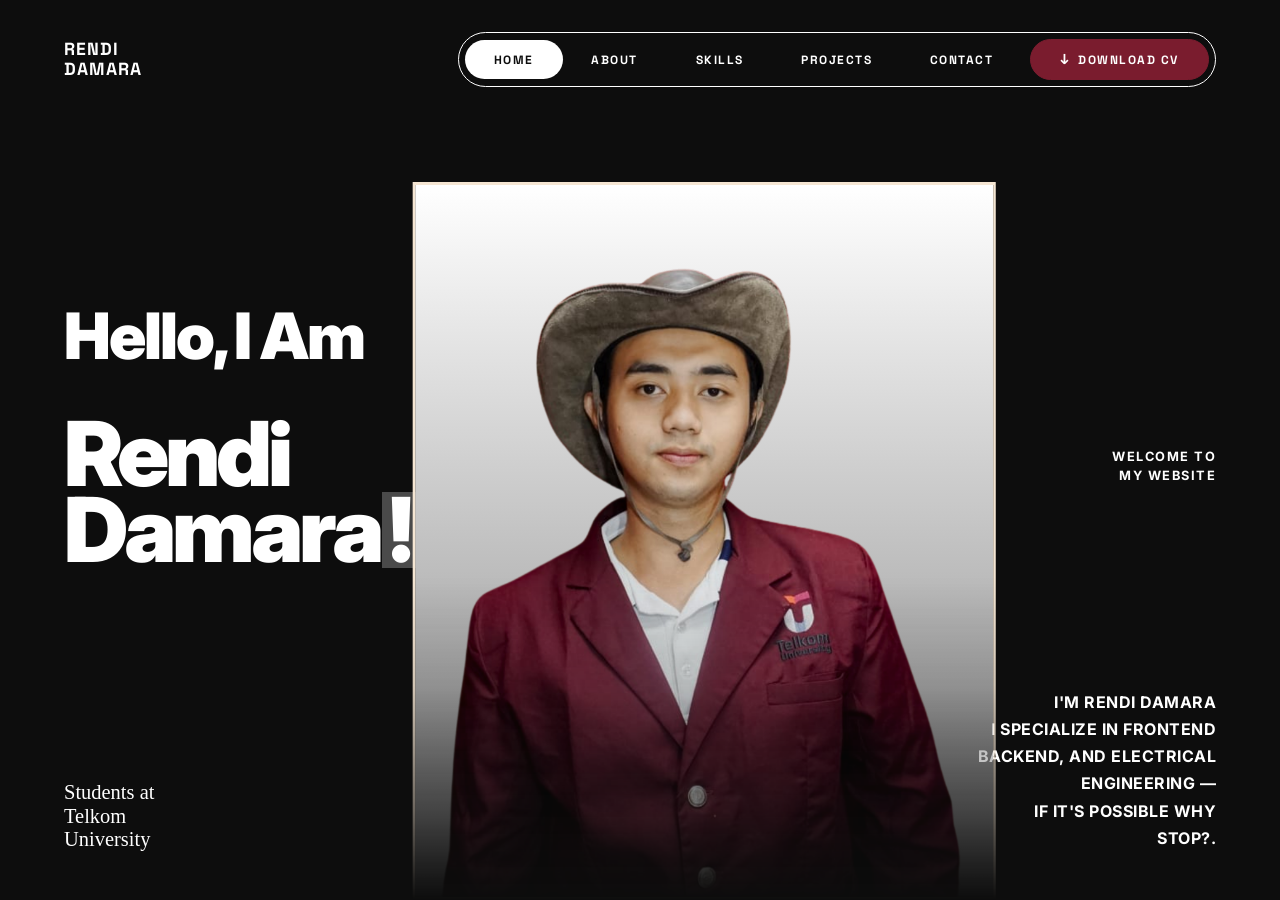
==== index.html @ 1cfdd9b3 "versi 1" ====
<!doctype html>
<html lang="id">
  <head>
    <meta charset="UTF-8" />
    <meta name="viewport" content="width=device-width, initial-scale=1.0" />
    <title>Rendi Damara - Portfolio</title>
    <meta
      name="description"
      content="Portfolio Rendi Damara - Frontend, Backend & Electrical Engineer"
    />

    <!-- Favicon -->
    <link rel="icon" type="image/x-icon" href="/assets/images/favicon.ico" />

    <!-- Import Font -->
    <link rel="preconnect" href="https://fonts.googleapis.com" />
    <link rel="preconnect" href="https://fonts.gstatic.com" crossorigin />
    <link
      href="https://fonts.googleapis.com/css2?family=Inter:wght@400;700;900&family=Space+Grotesk:wght@500;700&family=Space+Mono&display=swap"
      rel="stylesheet"
    />
    <!-- css -->
    <link rel="stylesheet" href="./css/index.css" />
    <link rel="stylesheet" href="./css/navbar.css" />
  </head>
  <body>
    <!-- NAVBAR -->
    <nav class="navbar">
      <a href="/" class="navbar-logo">RENDI<br />DAMARA</a>
      <div class="navbar-menu">
        <a href="./index.html" class="active">HOME</a>
        <a href="./about.html">ABOUT</a>
        <a href="./skills.html">SKILLS</a>
        <a href="./projects.html">PROJECTS</a>
        <a href="./contact.html">CONTACT</a>

        <a href="/assets/cv/Rendi-Damara-CV.pdf" download class="navbar-cv">
          <span class="cv-icon">↓</span>
          <span>Download CV</span>
        </a>
      </div>
    </nav>

    <!-- HERO -->
    <main class="hero">
      <!-- Foto -->
      <div class="hero-photo">
        <img src="./assets/images/rendi1.png" alt="Rendi Damara" />
      </div>

      <!-- Teks Kiri Atas -->
      <div class="hero-greeting">
        <h1>Hello, I Am</h1>
      </div>

      <!-- Teks Kiri Tengah (Nama) -->
      <div class="hero-name">
        <h1>
          Rendi<br />
          Damara<span class="highlight-block">!</span>
        </h1>
      </div>

      <!-- Teks Kiri Bawah (Posisi) -->
      <div class="hero-position">
        <p>Students at<br />Telkom<br />University</p>
      </div>

      <!-- Teks Kanan Tengah (Welcome) -->
      <div class="hero-welcome">
        <p>WELCOME TO<br />MY WEBSITE</p>
      </div>

      <!-- Teks Kanan Bawah (Deskripsi) -->
      <div class="hero-description">
        <p>
          I'M RENDI DAMARA<br />
          I SPECIALIZE IN FRONTEND<br />
          BACKEND, AND ELECTRICAL<br />
          ENGINEERING — <br />
          IF IT'S POSSIBLE WHY<br />
          STOP?.
        </p>
      </div>
    </main>
  </body>
</html>
---- css/index.css ----
/* =========================================
           RESET & BASE
           ========================================= */
* {
  margin: 0;
  padding: 0;
  box-sizing: border-box;
}

:root {
  --bg: #0d0d0d;
  --text: #ffffff;
  --accent: #7a1c2e;
  --gray-block: #4a4a4a;
}

html,
body {
  overflow-x: hidden;
  width: 100%;
}

body {
  background-color: var(--bg);
  color: var(--text);
  font-family: "Inter", sans-serif;
  min-height: 100vh;
  display: flex;
  flex-direction: column;
}

/* =========================================
           KEYFRAMES ANIMATIONS
           ========================================= */
@keyframes slideDown {
  from {
    opacity: 0;
    transform: translateY(-30px);
  }
  to {
    opacity: 1;
    transform: translateY(0);
  }
}

@keyframes slideFromLeft {
  from {
    opacity: 0;
    transform: translateX(-60px);
  }
  to {
    opacity: 1;
    transform: translateX(0);
  }
}

@keyframes slideFromRight {
  from {
    opacity: 0;
    transform: translateX(60px);
  }
  to {
    opacity: 1;
    transform: translateX(0);
  }
}

@keyframes fadeUp {
  from {
    opacity: 0;
    transform: translateY(30px);
  }
  to {
    opacity: 1;
    transform: translateY(0);
  }
}

@keyframes revealUp {
  from {
    clip-path: inset(100% 0 0 0);
    opacity: 0;
  }
  to {
    clip-path: inset(0 0 0 0);
    opacity: 1;
  }
}

@keyframes glitchPulse {
  0%,
  90%,
  100% {
    background-color: var(--gray-block);
  }
  92% {
    background-color: var(--accent);
  }
  94% {
    background-color: var(--gray-block);
  }
  96% {
    background-color: #ffffff;
  }
  98% {
    background-color: var(--gray-block);
  }
}
/* =========================================
           HERO SECTION
           ========================================= */
.hero {
  flex: 1;
  position: relative;
  width: 100%;
  min-height: 620px;
  overflow: hidden;
}

/* =========================================
           FOTO DENGAN BACKGROUND GRADIENT
           ========================================= */
.hero-photo {
  position: absolute;
  bottom: 0;
  left: 55%;
  transform: translateX(-50%);
  height: 92%;
  z-index: 10;
  pointer-events: none;
  display: flex;
  justify-content: center;
  align-items: flex-end;

  background: linear-gradient(180deg, #ffffff 0%, #858585 100%);
  padding: 1.2rem 1.2rem 0 1.2rem;

  border: 3px solid #f5e6d3;

  box-shadow:
    0 0 60px rgba(255, 255, 255, 0.08),
    -10px 10px 0 0 var(--accent);

  -webkit-mask-image: linear-gradient(
    to bottom,
    #000 0%,
    #000 55%,
    rgba(0, 0, 0, 0.85) 70%,
    rgba(0, 0, 0, 0.4) 88%,
    transparent 100%
  );
  mask-image: linear-gradient(
    to bottom,
    #000 0%,
    #000 55%,
    rgba(0, 0, 0, 0.85) 70%,
    rgba(0, 0, 0, 0.4) 88%,
    transparent 100%
  );

  opacity: 0;
  animation: revealUp 1s cubic-bezier(0.16, 1, 0.3, 1) 0.3s forwards;
}

.hero-photo img {
  height: 100%;
  width: auto;
  max-width: 600px;
  display: block;
  object-fit: cover;
  object-position: center top;
  filter: contrast(1.05) brightness(0.95);

  opacity: 0;
  transform: translateY(30px);
  animation: fadeUp 1.2s cubic-bezier(0.16, 1, 0.3, 1) 0.6s forwards;
}

/* --- Teks Kiri Atas: Hello, I Am --- */
.hero-greeting {
  position: absolute;
  top: 24%;
  left: 4rem;
  z-index: 5;
  opacity: 0;
  animation: slideFromLeft 0.9s cubic-bezier(0.16, 1, 0.3, 1) 0.5s forwards;
}

.hero-greeting h1 {
  font-family: "Inter", sans-serif;
  font-weight: 900;
  font-size: clamp(2.5rem, 5vw, 5.5rem);
  line-height: 0.9;
  letter-spacing: -2px;
  color: var(--text);
}

/* --- Teks Kiri Tengah: Rendi Damara! --- */
.hero-name {
  position: absolute;
  top: 38%;
  left: 4rem;
  z-index: 5;
  opacity: 0;
  animation: slideFromLeft 0.9s cubic-bezier(0.16, 1, 0.3, 1) 0.7s forwards;
}

.hero-name h1 {
  font-family: "Inter", sans-serif;
  font-weight: 900;
  font-size: clamp(3.5rem, 7vw, 7.5rem);
  line-height: 0.85;
  letter-spacing: -4px;
  color: var(--text);
}

.highlight-block {
  position: relative;
  display: inline-block;
  background-color: var(--gray-block);
  padding: 0 0.08em;
  margin-left: 0.02em;
  line-height: 0.85;
  animation: glitchPulse 3s ease-in-out 2s infinite;
}

/* --- Teks Kiri Bawah: Students at Telkom University --- */
.hero-position {
  position: absolute;
  bottom: 3rem;
  left: 4rem;
  z-index: 5;
  opacity: 0;
  animation: fadeUp 0.9s cubic-bezier(0.16, 1, 0.3, 1) 1.1s forwards;
}

.hero-position p {
  font-family: "Times New Roman", Times, Georgia, serif;
  font-size: clamp(1.1rem, 1.6vw, 1.7rem);
  line-height: 1.15;
  color: var(--text);
}

/* --- Teks Kanan Tengah: Welcome to My Website --- */
.hero-welcome {
  position: absolute;
  top: 42%;
  right: 4rem;
  z-index: 5;
  text-align: right;
  opacity: 0;
  animation: slideFromRight 0.9s cubic-bezier(0.16, 1, 0.3, 1) 0.9s forwards;
}

.hero-welcome p {
  font-family: "Inter", sans-serif;
  font-size: 0.8rem;
  font-weight: 700;
  letter-spacing: 1.5px;
  line-height: 1.5;
  text-transform: uppercase;
  color: var(--text);
}

/* --- Teks Kanan Bawah: Deskripsi --- */
.hero-description {
  position: absolute;
  bottom: 3rem;
  right: 4rem;
  z-index: 5;
  text-align: right;
  max-width: 340px;
  opacity: 0;
  animation: slideFromRight 0.9s cubic-bezier(0.16, 1, 0.3, 1) 1.2s forwards;
}

.hero-description p {
  font-family: "Inter", sans-serif;
  font-size: 1rem;
  font-weight: 700;
  line-height: 1.7;
  letter-spacing: 0.5px;
  text-transform: uppercase;
  color: var(--text);
}

/* =========================================
           RESPONSIVE — TABLET (≤ 1200px)
           ========================================= */
@media (max-width: 1200px) {
  .navbar {
    padding: 1.5rem 2.5rem;
  }

  .navbar-menu a {
    padding: 0.6rem 1.3rem;
    font-size: 0.7rem;
    letter-spacing: 1.2px;
  }

  .hero-greeting,
  .hero-name,
  .hero-position {
    left: 2.5rem;
  }

  .hero-welcome,
  .hero-description {
    right: 2.5rem;
  }

  .hero-description {
    max-width: 280px;
  }

  .hero-description p {
    font-size: 0.9rem;
  }
}

/* =========================================
           RESPONSIVE — SMALL TABLET (≤ 992px)
           ========================================= */
@media (max-width: 992px) {
  .navbar {
    padding: 1.5rem;
    flex-direction: column;
    gap: 1.2rem;
  }

  .navbar-menu {
    flex-wrap: wrap;
    justify-content: center;
    border-radius: 15px;
    padding: 0.3rem;
  }

  .navbar-menu a {
    padding: 0.55rem 1rem;
    font-size: 0.65rem;
    letter-spacing: 1px;
  }

  .navbar-menu a.navbar-cv {
    margin-left: 0.25rem;
  }

  .hero {
    display: flex;
    flex-direction: column;
    align-items: center;
    padding: 2rem 1.5rem 4rem;
    min-height: auto;
    gap: 2rem;
  }

  .hero-photo {
    position: relative;
    height: auto;
    max-height: 60vh;
    width: 100%;
    max-width: 500px;
    left: auto;
    transform: none;
    order: -1;
    padding: 0.8rem 0.8rem 0 0.8rem;
    border-width: 2px;
    box-shadow:
      0 0 40px rgba(255, 255, 255, 0.08),
      -6px 6px 0 0 var(--accent);
    animation: fadeUp 1s cubic-bezier(0.16, 1, 0.3, 1) 0.2s forwards;
  }

  .hero-photo img {
    width: 100%;
    height: auto;
    max-height: 55vh;
    object-fit: contain;
  }

  .hero-greeting,
  .hero-name,
  .hero-position,
  .hero-welcome,
  .hero-description {
    position: relative;
    top: auto;
    left: auto;
    right: auto;
    bottom: auto;
    text-align: left;
    width: 100%;
    max-width: 500px;
  }

  .hero-greeting h1 {
    font-size: clamp(2rem, 8vw, 3rem);
  }

  .hero-name h1 {
    font-size: clamp(2.8rem, 11vw, 4.5rem);
    letter-spacing: -2px;
  }

  .hero-position {
    padding-top: 1rem;
    border-top: 1px dashed rgba(255, 255, 255, 0.15);
  }

  .hero-position p {
    font-size: 1.3rem;
  }

  .hero-welcome p {
    font-size: 0.8rem;
  }

  .hero-description p {
    font-size: 0.9rem;
    line-height: 1.6;
  }
}

/* =========================================
           RESPONSIVE — MOBILE (≤ 600px)
           ========================================= */
@media (max-width: 600px) {
  .navbar {
    padding: 1.2rem 1rem;
    gap: 0.8rem;
  }

  .navbar-logo {
    font-size: 1rem;
    letter-spacing: 0.8px;
  }

  .navbar-menu {
    border-width: 1px;
    padding: 0.25rem;
    gap: 0.15rem;
  }

  .navbar-menu a {
    padding: 0.4rem 0.75rem;
    font-size: 0.6rem;
    letter-spacing: 0.8px;
  }

  .navbar-menu a.navbar-cv {
    margin-left: 0.2rem;
  }

  .hero {
    padding: 1.5rem 1rem 3rem;
    gap: 1.5rem;
  }

  .hero-photo {
    max-height: 50vh;
    padding: 0.6rem 0.6rem 0 0.6rem;
    box-shadow:
      0 0 30px rgba(255, 255, 255, 0.08),
      -5px 5px 0 0 var(--accent);
  }

  .hero-photo img {
    max-height: 45vh;
  }

  .hero-greeting h1 {
    font-size: 2rem;
    letter-spacing: -1px;
  }

  .hero-name h1 {
    font-size: 2.8rem;
    letter-spacing: -1.5px;
  }

  .hero-position {
    padding-top: 0.8rem;
  }

  .hero-position p {
    font-size: 1.15rem;
  }

  .hero-welcome p {
    font-size: 0.75rem;
    letter-spacing: 1px;
  }

  .hero-description p {
    font-size: 0.8rem;
    letter-spacing: 0.3px;
  }
}

/* =========================================
           RESPONSIVE — EXTRA SMALL (≤ 400px)
           ========================================= */
@media (max-width: 400px) {
  .navbar-menu a {
    padding: 0.35rem 0.6rem;
    font-size: 0.55rem;
    letter-spacing: 0.5px;
  }

  .hero-photo {
    max-height: 45vh;
  }

  .hero-photo img {
    max-height: 40vh;
  }

  .hero-greeting h1 {
    font-size: 1.7rem;
  }

  .hero-name h1 {
    font-size: 2.3rem;
    letter-spacing: -1px;
  }

  .hero-position p {
    font-size: 1rem;
  }

  .hero-description p {
    font-size: 0.75rem;
  }
}

/* =========================================
           RESPONSIVE — LANDSCAPE MOBILE
           ========================================= */
@media (max-width: 992px) and (orientation: landscape) {
  .hero {
    display: grid;
    grid-template-columns: 1fr 1fr;
    gap: 1.5rem;
    align-items: center;
    min-height: auto;
    padding: 2rem 1.5rem;
  }

  .hero-photo {
    order: 0;
    grid-column: 2 / 3;
    grid-row: 1 / 6;
    max-height: 80vh;
    max-width: 100%;
  }

  .hero-photo img {
    max-height: 75vh;
  }

  .hero-greeting,
  .hero-name,
  .hero-position,
  .hero-welcome,
  .hero-description {
    grid-column: 1 / 2;
    max-width: 100%;
  }
}

/* =========================================
           ACCESSIBILITY: Reduksi gerak
           ========================================= */
@media (prefers-reduced-motion: reduce) {
  *,
  *::before,
  *::after {
    animation-duration: 0.01ms !important;
    animation-iteration-count: 1 !important;
    transition-duration: 0.01ms !important;
  }
}
---- css/navbar.css ----
/* =========================================
   NAVBAR COMPONENT
   ========================================= */
.navbar {
  display: flex;
  justify-content: space-between;
  align-items: center;
  padding: 2rem 4rem;
  width: 100%;
  flex-shrink: 0;
  position: relative;
  z-index: 100;
  opacity: 0;
  animation: slideDown 0.8s cubic-bezier(0.16, 1, 0.3, 1) 0.1s forwards;
  gap: 1.5rem;
}

.navbar-logo {
  font-family: "Space Grotesk", sans-serif;
  font-weight: 700;
  font-size: 1.1rem;
  line-height: 1.1;
  letter-spacing: 1px;
  text-transform: uppercase;
  color: var(--text);
  text-decoration: none;
  flex-shrink: 0;
}

.navbar-menu {
  display: flex;
  gap: 0;
  border: 1.5px solid var(--text);
  padding: 0.4rem;
  border-radius: 50px;
  flex-shrink: 0;
  align-items: center;
}

.navbar-menu a {
  font-family: "Space Grotesk", sans-serif;
  font-size: 0.75rem;
  font-weight: 700;
  letter-spacing: 1.5px;
  text-transform: uppercase;
  color: var(--text);
  text-decoration: none;
  padding: 0.7rem 1.8rem;
  border-radius: 50px;
  transition: all 0.3s ease;
  white-space: nowrap;
}

.navbar-menu a:hover {
  color: var(--accent);
}

/* ⬇️ INI YANG HILANG — Active State */
.navbar-menu a.active {
  background-color: var(--text);
  color: var(--bg);
  font-weight: 900;
}

/* Tombol Download CV */
.navbar-menu a.navbar-cv {
  background-color: var(--accent);
  color: var(--text);
  display: inline-flex;
  align-items: center;
  gap: 0.5rem;
  margin-left: 0.5rem;
  border: 1.5px solid var(--accent);
}

.navbar-menu a.navbar-cv:hover {
  background-color: var(--text);
  color: var(--bg);
  border-color: var(--text);
  transform: translateY(-1px);
}

.navbar-cv .cv-icon {
  font-size: 0.9rem;
  line-height: 1;
  transition: transform 0.3s ease;
}

.navbar-cv:hover .cv-icon {
  transform: translateY(2px);
}

/* =========================================
   RESPONSIVE — TABLET (≤ 1200px)
   ========================================= */
@media (max-width: 1200px) {
  .navbar {
    padding: 1.5rem 2.5rem;
  }

  .navbar-menu a {
    padding: 0.6rem 1.3rem;
    font-size: 0.7rem;
    letter-spacing: 1.2px;
  }
}

/* =========================================
   RESPONSIVE — SMALL TABLET (≤ 992px)
   ========================================= */
@media (max-width: 992px) {
  .navbar {
    padding: 1.5rem;
    flex-direction: column;
    gap: 1.2rem;
  }

  .navbar-menu {
    flex-wrap: wrap;
    justify-content: center;
    border-radius: 15px;
    padding: 0.3rem;
  }

  .navbar-menu a {
    padding: 0.55rem 1rem;
    font-size: 0.65rem;
    letter-spacing: 1px;
  }

  .navbar-menu a.navbar-cv {
    margin-left: 0.25rem;
  }
}

/* =========================================
   RESPONSIVE — MOBILE (≤ 600px)
   ========================================= */
@media (max-width: 600px) {
  .navbar {
    padding: 1.2rem 1rem;
    gap: 0.8rem;
  }

  .navbar-logo {
    font-size: 1rem;
    letter-spacing: 0.8px;
  }

  .navbar-menu {
    border-width: 1px;
    padding: 0.25rem;
    gap: 0.15rem;
  }

  .navbar-menu a {
    padding: 0.4rem 0.75rem;
    font-size: 0.6rem;
    letter-spacing: 0.8px;
  }

  .navbar-menu a.navbar-cv {
    margin-left: 0.2rem;
  }
}

/* =========================================
   RESPONSIVE — EXTRA SMALL (≤ 400px)
   ========================================= */
@media (max-width: 400px) {
  .navbar-menu a {
    padding: 0.35rem 0.6rem;
    font-size: 0.55rem;
    letter-spacing: 0.5px;
  }
}
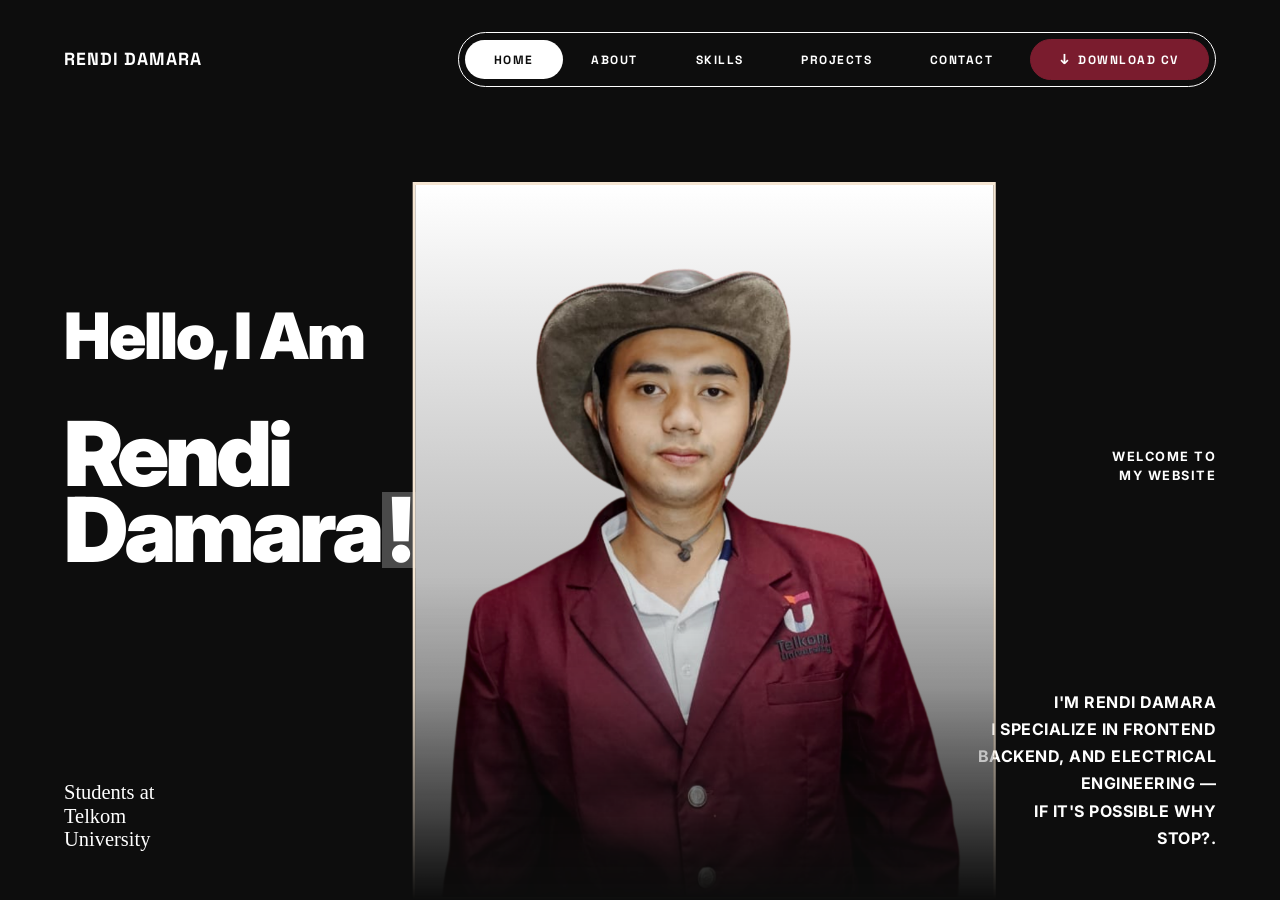
==== commit d226d353: "v2" ====
--- a/index.html
+++ b/index.html
@@ -26,7 +26,7 @@
   <body>
     <!-- NAVBAR -->
     <nav class="navbar">
-      <a href="/" class="navbar-logo">RENDI<br />DAMARA</a>
+      <a href="/" class="navbar-logo">RENDI DAMARA</a>
       <div class="navbar-menu">
         <a href="./index.html" class="active">HOME</a>
         <a href="./about.html">ABOUT</a>
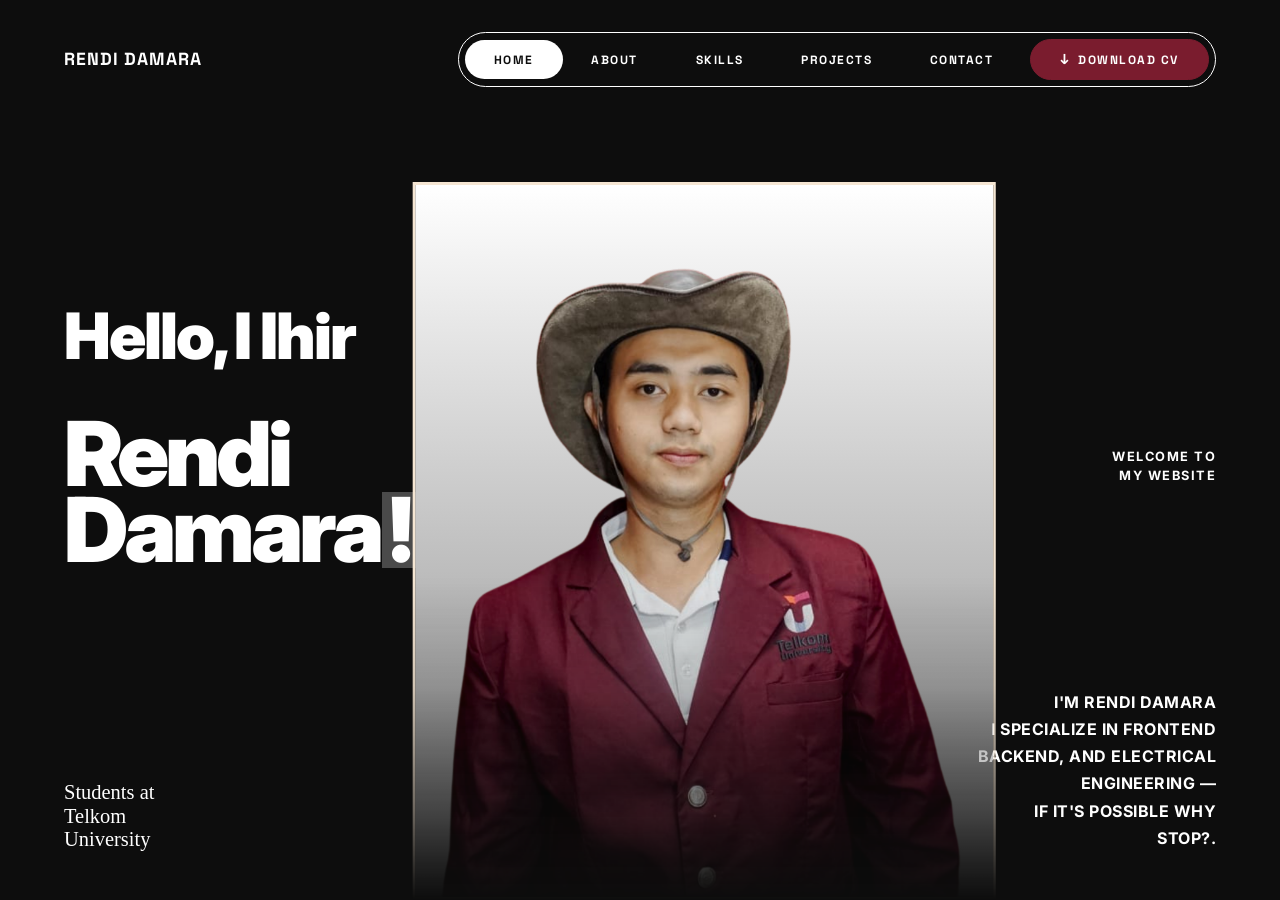
==== commit b36e33d8: "v3" ====
--- a/index.html
+++ b/index.html
@@ -50,7 +50,7 @@
 
       <!-- Teks Kiri Atas -->
       <div class="hero-greeting">
-        <h1>Hello, I Am</h1>
+        <h1>Hello, I Ihir</h1>
       </div>
 
       <!-- Teks Kiri Tengah (Nama) -->
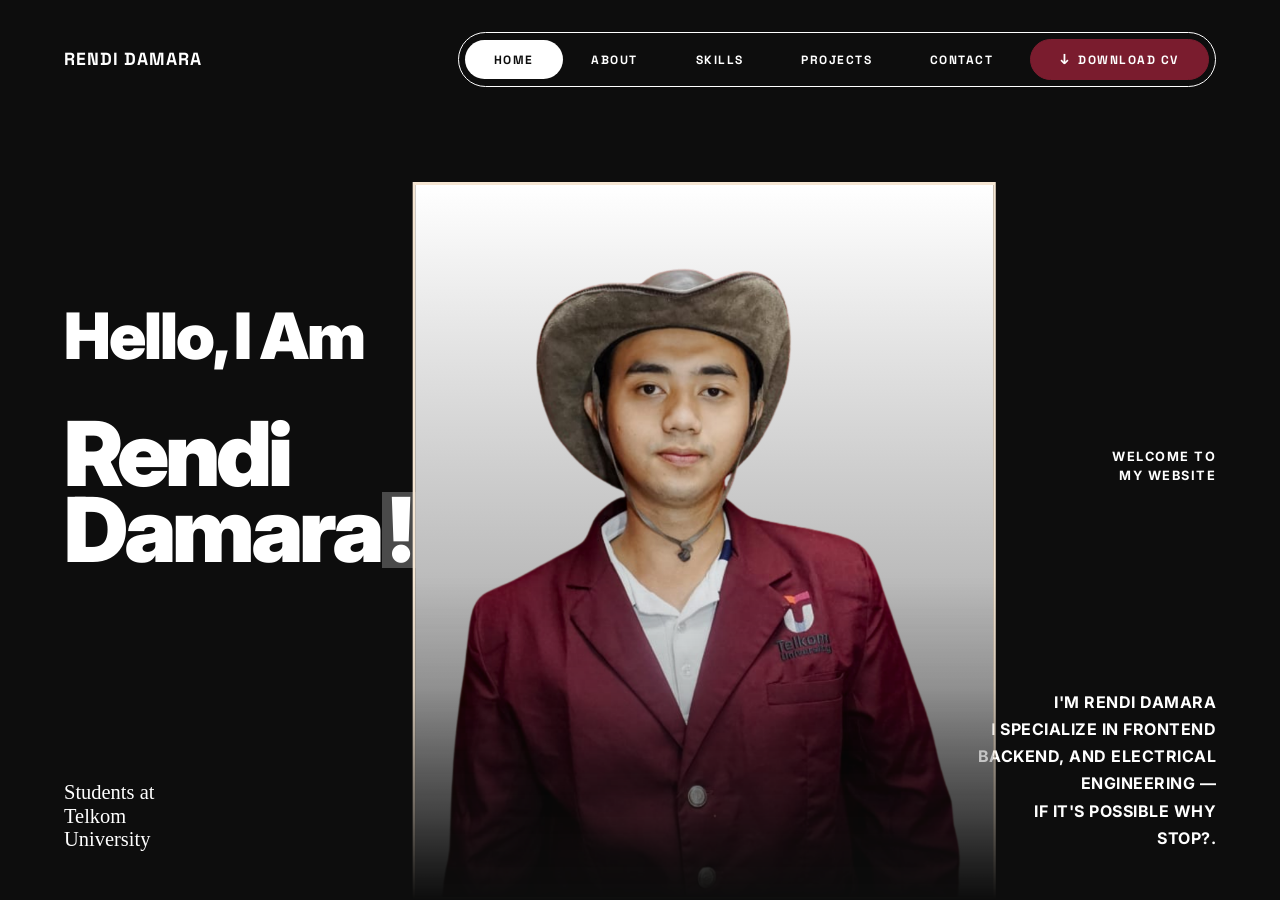
==== commit 421b5c32: "v3" ====
--- a/index.html
+++ b/index.html
@@ -50,7 +50,7 @@
 
       <!-- Teks Kiri Atas -->
       <div class="hero-greeting">
-        <h1>Hello, I Ihir</h1>
+        <h1>Hello, I Am</h1>
       </div>
 
       <!-- Teks Kiri Tengah (Nama) -->
